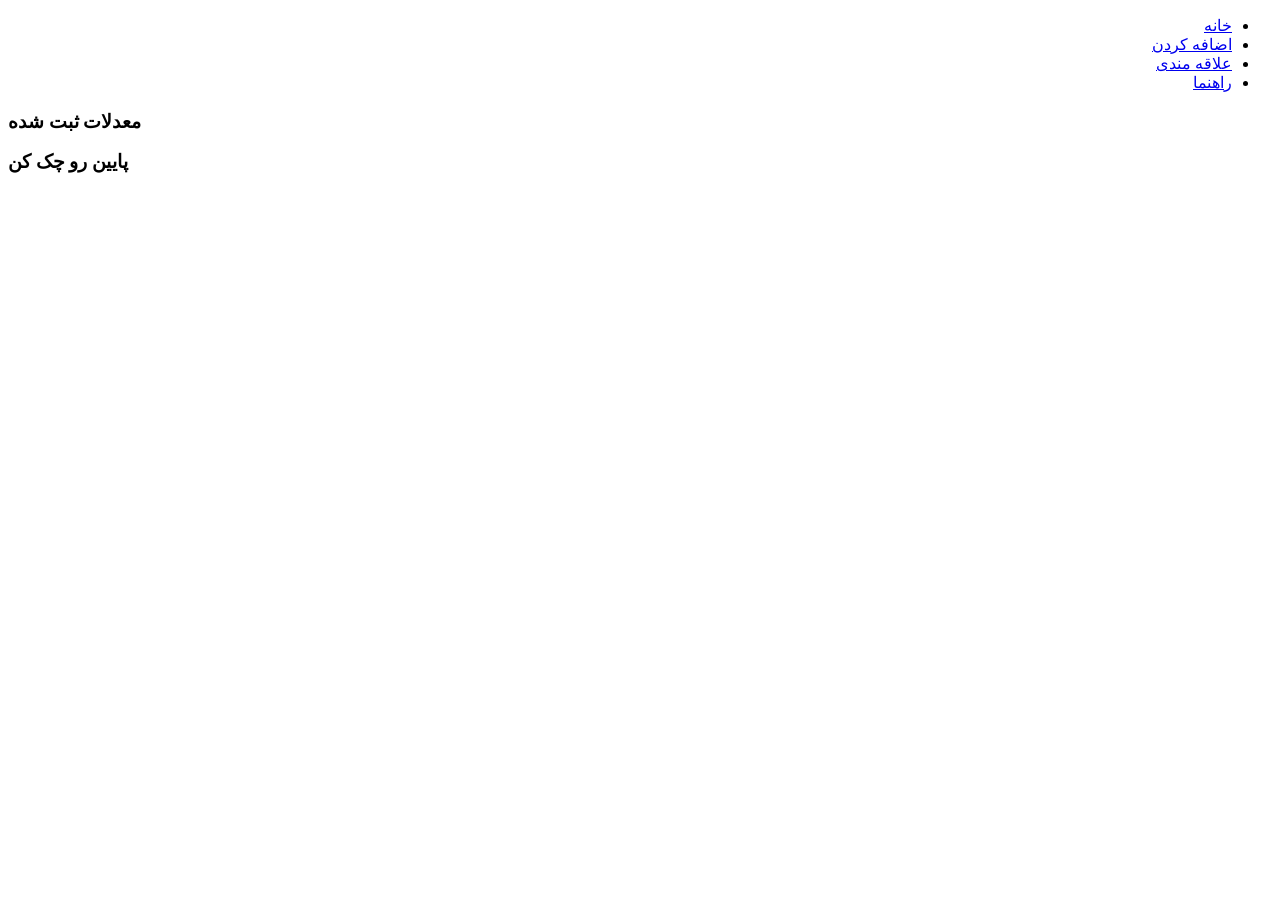
==== index.html @ 63e92a00 "Create index.html" ====
<!DOCTYPE html>
<html>

<head>
  <meta charset="UTF-8">
  <meta name="viewport" content="width=device-width, initial-scale=1">
  <meta http-equiv="refresh" context="1">
  <title>صفحه خانه</title>
  <link rel="stylesheet" href="style.css">
</head>

<body>
  <nav dir="rtl">
    <ul>
      <li><a href="index.html">خانه</a></li>
      <li><a href="add.html">اضافه کردن</a></li>
      <li><a href="favert.html">علاقه مندی</a></li>
      <li><a href="gaid.html">راهنما</a></li>
    </ul>
  </nav>
  
  <main>
  <h3 class="h3">معدلات ثبت شده</h3>
  <h3 class="h31">پایین رو چک کن</h3>
  <div class="h">
    
  </div>
  <!---->
  <div class="card-m" id="m">
   
  </div>
  </main>
  <script src="js2.js"></script>
  
</body>

</html>
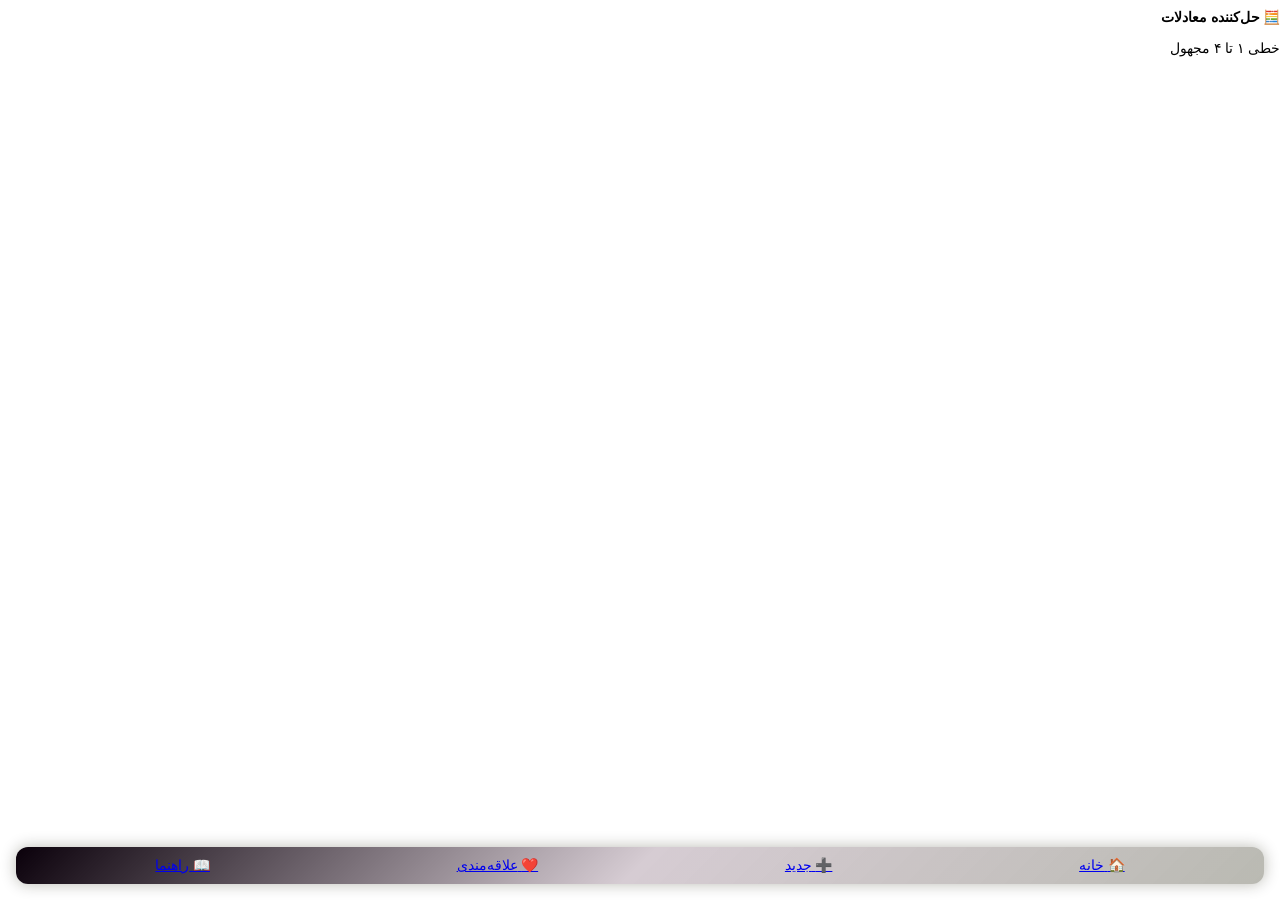
==== commit 1c9d305c: "Update index.html" ====
--- a/index.html
+++ b/index.html
@@ -1,37 +1,58 @@
 <!DOCTYPE html>
-<html>
-
+<html lang="fa" dir="rtl">
 <head>
   <meta charset="UTF-8">
-  <meta name="viewport" content="width=device-width, initial-scale=1">
-  <meta http-equiv="refresh" context="1">
-  <title>صفحه خانه</title>
+  <meta name="viewport" content="width=device-width, initial-scale=1.0">
+  <title>خانه | حل‌کننده معادلات</title>
   <link rel="stylesheet" href="style.css">
+  <!-- فونت وزیرمتن از CDN -->
+  <link href="https://cdn.fontcdn.ir/font/vazir/Vazir.css" rel="stylesheet">
 </head>
+<body>
 
-<body>
-  <nav dir="rtl">
-    <ul>
-      <li><a href="index.html">خانه</a></li>
-      <li><a href="add.html">اضافه کردن</a></li>
-      <li><a href="favert.html">علاقه مندی</a></li>
-      <li><a href="gaid.html">راهنما</a></li>
-    </ul>
+  <!-- هدر -->
+  <header class="app-header">
+    <h1>🧮 حل‌کننده معادلات</h1>
+    <p>خطی ۱ تا ۴ مجهول</p>
+  </header>
+
+  <!-- محتوای اصلی -->
+  <main class="main-content" id="mainContent">
+    <!-- کارت‌های معادلات توسط js ساخته می‌شوند -->
+  </main>
+
+  <!-- منوی پایین (نوار ناوبری) -->
+  <nav class="bottom-nav">
+    <a href="index.html" class="nav-item active">
+      <span class="nav-icon">🏠</span>
+      <span class="nav-label">خانه</span>
+    </a>
+    <a href="add.html" class="nav-item">
+      <span class="nav-icon">➕</span>
+      <span class="nav-label">جدید</span>
+    </a>
+    <a href="favert.html" class="nav-item">
+      <span class="nav-icon">❤️</span>
+      <span class="nav-label">علاقه‌مندی</span>
+    </a>
+    <a href="gaid.html" class="nav-item">
+      <span class="nav-icon">📖</span>
+      <span class="nav-label">راهنما</span>
+    </a>
   </nav>
-  
-  <main>
-  <h3 class="h3">معدلات ثبت شده</h3>
-  <h3 class="h31">پایین رو چک کن</h3>
-  <div class="h">
-    
+
+  <!-- مودال تأیید حذف -->
+  <div id="modalOverlay" class="modal-overlay" style="display:none;">
+    <div class="modal-box">
+      <p id="modalMessage">آیا مطمئن هستید؟</p>
+      <div class="modal-actions">
+        <button id="modalConfirm" class="btn btn-danger">بله، حذف شود</button>
+        <button id="modalCancel" class="btn btn-secondary">انصراف</button>
+      </div>
+    </div>
   </div>
-  <!---->
-  <div class="card-m" id="m">
-   
-  </div>
-  </main>
+
   <script src="js2.js"></script>
-  
 </body>
+</html>
 
-</html>
--- a/style.css
+++ b/style.css
@@ -0,0 +1,476 @@
+* {
+  box-sizing: border-box;
+  font-size: 14px;
+}
+
+body {
+  background: linear-gradient(145deg, rgba(0.4, 78.6, 89.2, .9));
+  margin: 0;
+  padding-bottom: 70px;
+}
+
+nav {
+  background: linear-gradient(135deg, rgba(10, 0.100, 10.444, 2.3), rgba(50, 0.10, 35, 0.2),rgba(25, 25, 0, 0.3)) ;
+
+  position: fixed; 
+  bottom: 0;
+  left: 0;
+  right: 0;
+  margin: 0 16px 16px;
+  box-shadow: 0 0 15px rgba(25, 25, 0, 0.3);
+  text-align: center;
+  display: flex; 
+  justify-content: space-around;
+  align-items: center;
+  padding: 10px 16px;
+  border-radius: 12px;
+  z-index: 1;
+}
+
+nav ul {
+  list-style:none;
+  padding: 0;
+  margin: 0;
+  display:  flex; 
+  justify-content: space-around;
+  width: 100%;
+}
+
+nav ul li {
+  padding: 10px;
+  text-align: center;
+}
+
+nav ul li a {
+  color: red;
+  text-decoration: none;
+}
+
+
+.h3 {
+  text-shadow: 0 0 15px rgba(l9.8, 67.7, 56, 0.5);
+  text-align: center;
+  justify-content: center;
+  font-size: bold;
+  font: 1em caption, sans-serif;
+  position: fixed;
+  border: 1px solid yellow;
+  right: 40%;
+  top: 20px;
+  z-index: 3;
+  opacity: 0.2;
+  color: white;
+  
+  animation: bg 0.7s ease infinite;
+}
+.h31 {
+  text-shadow: 0 0 15px rgba(l9.8, 67.7, 56, 0.5);
+  text-align: center;
+  justify-content: center;
+  font-size: bold;
+  font: 1em caption, sans-serif;
+  position: fixed;
+  border: 1px solid yellow;
+  right: 40%;
+  top: 60px;
+  z-index:
+    3;
+  opacity: 0.2;
+  color: white;
+  
+  animation: bg 0.9s  infinite;
+}
+
+
+.h {
+  background: black;
+  width: 100%;
+  height: 100px;
+  
+  align-items: center;
+  justify-items: center;
+  white-space: nowrap;
+  overflow: auto;
+  position: fixed;
+  top: 0;
+  right: 0;
+  z-index:  1;
+}
+
+.mk {
+  position: absolute;
+  top: 100px;
+  right: 25px;
+  font-family: Georgia, 'Times New Roman', Times, serif; 
+  font-size: 30px;
+  border: 3px dashed black;
+  
+  animation: move 0.9s infinite;
+}
+
+.rect 
+  {
+  background: rgba(0, 0, 125, 0.5);
+  backdrop-filter: blur(14px);
+  width: 250px;
+  height: 120px;
+  margin: 120px 5px 100px 100px;
+  border-radius: 12px;
+  
+  align-items: center;
+  justify-items: center;
+  position: relative;
+}
+  
+.rect .title {
+  direction: rtl;
+  position: absolute;
+  justify-content: space-around;
+  content:'';
+  text-transform: capitalize;
+  right: 0;
+  margin-right: 5px;
+  margin-top: 5px;
+  background: red;
+  width: auto;
+  height: 30px;
+  border-radius: 5px;
+  z-index: 1;
+}   
+
+.rect .discription {
+  position: absolute; 
+  right: 0;
+  bottom: 50px;
+  margin-right: 0;
+  text-align: center;
+  justify-content: rtl;
+  background: lightblue;
+  width: 210px;
+  height: 35px;
+  border-radius:10px ;
+  overflow: auto;
+  white-space: nowrap;
+  z-index: 1;
+}
+
+.like {
+  text-decoration: none;
+  text-align: center;
+  background: green; 
+  margin-bottom: 10px;
+  width: 50px; 
+  height: 25px;
+  border-radius: 10px;
+  position: absolute;
+  bottom: 0;
+  right: 0;
+}
+
+.btn {
+  text-decoration: none;
+  text-align: center;
+  background: blue;
+  margin-bottom: 10px;
+  width: 50px;
+  height: 25px;
+  border-radius: 10px;
+  border: 1px solid grey;
+  position: absolute;
+  bottom: 0;
+  right: 80px;
+}
+
+.liked {
+  background: red;
+  border-radius: 12px;
+  border: 3px solid black;
+  overflow: hidden;
+}
+/*.rect .like:hover {
+  background-color: red;
+  z-index:1;
+  color: green;
+}
+
+.rect .like:active {
+  background-color: green;
+  z-index: 1;
+  color: red;
+}*/
+.t {
+  align-items: center;
+  justify-content: center;
+  background: green;
+
+  font-size: 100px;
+}
+
+.main {
+  justify-content: center;
+  justify-items: center;
+  align-items: center;
+  text-align: center;
+  background: lightcoral;
+  backdrop-filter: blur(4px);
+  width: 380px;
+  height: 550px; 
+  border-radius: 12px;
+  overflow: auto;
+  white-space: nowrap;
+  
+  position:  fixed; 
+  right: 4%;
+  
+  padding: 30px;
+  margin-top: 20px;
+  border-radius: 8px;
+  box-shadow: 0 2px 8px rgba(0, 0, 0, 0.1);
+}
+
+
+.main label {
+  display: block;
+  margin-bottom: 10px;
+  font-weight: bold;
+}
+
+.main select {
+  padding: 8px;
+  font-size: 16px;
+  margin-bottom: 20px;
+}
+
+.main a {
+  display: inline-block;
+  padding: 10px 20px;
+  background: #007bff;
+  color: white;
+  text-decoration: none;
+  border-radius: 5px;
+  width: 150px;
+  height: 50px;
+  position: absolute;
+  bottom: 110px;
+  right: 40%;
+}
+
+.main .slover{
+  background: gray;
+  width: 100%;
+  height: 50%;
+  border-radius: 5px;
+  border: 2px dashed black;
+  box-shadow: 0 0 30px rgba(25, 0, 0, 0.9);
+  white-space: nowrap;
+  overflow: auto;
+} 
+
+
+.equation-row {
+    margin-bottom: 12px;
+    font-size: 18px;
+}
+
+input {
+    width: 60px;
+    padding: 5px;
+    margin: 3px;
+}
+
+.solve-btn {
+    display: inline-block;
+    margin-top: 20px;
+    padding: 10px 20px;
+    background: #4CAF50;
+    color: white;
+    text-decoration: none;
+    border-radius: 8px;
+}
+
+.solve-btn:hover {
+    background: #388E3C;
+}
+
+.result-box {
+    margin-top: 20px;
+    padding: 15px;
+    background: #f4f4f4;
+    border-radius: 10px;
+    white-space: nowrap;
+    overflow: auto;
+}
+ 
+
+.num {
+  text-align: center;
+  background: skyblue;
+  position: absolute;
+  left: 0;
+  top:  -10px; 
+  
+  white-space: nowrap;
+  overflow: auto;
+  width: 35px;
+  height: 20px;
+  border-radius: 12px;
+  z-index: 8;
+}
+
+.num1 {
+  margin-top: 0;
+  margin: 0 0 0 0; 
+  position: absolute;
+  left: 0;
+  z-index: 8;
+}
+
+ 
+.slover {
+  overflow: auto;
+  white-space: nowrap; 
+} 
+
+/* استایل مودال سفارشی */
+.custom-modal-overlay {
+    position: fixed;
+    top: 0; left: 0; width: 100%; height: 100%;
+    background: rgba(0, 0, 0, 0.5);
+    display: none; /* در ابتدا مخفی است */
+    justify-content: center;
+    align-items: center;
+    z-index: 1000;
+}
+
+.custom-modal {
+    background: white;
+    padding: 20px;
+    border-radius: 12px;
+    text-align: center;
+    box-shadow: 0 4px 15px rgba(0,0,0,0.2);
+    max-width: 300px;
+    width: 90%;
+}
+
+.modal-buttons {
+    display: flex;
+    justify-content: space-around;
+    margin-top: 20px;
+}
+
+.btn-confirm { background: #e74c3c; color: white; border: none; padding: 8px 15px; border-radius: 5px; cursor: pointer; }
+.btn-cancel { background: #95a5a6; color: white; border: none; padding: 8px 15px; border-radius: 5px; cursor: pointer; }
+
+
+@keyframes bg{
+  0%{
+    transition: all 2s;
+    border: 1px solid green;
+    border-right-width: 10px;
+    border-left-width: 0;
+    color: yellow;
+    opacity: 1;
+  }  
+  100% {
+    transition: all 2s;
+    border: 1px solid green;
+    border-left-width: 10px;
+    border-right-width: 0;
+    color: yellow;
+    opacity: 1;
+  }
+  
+  10% {transition: all 2s;
+    border: 1px solid blue; 
+    border-left-width: 10px;
+    border-right-width: 0;
+    color: red;
+    opacity: 0.4;}
+  40% {transition: all 2s;
+    border: 1px solid salmon;
+border-right-width: 10px;
+color: brown;
+opacity:0.6;}
+  50% {transition: all 2s;
+    border: 1px solid aqua;
+border-right-width: 10px;
+border-left-width: 0;
+color: lightblue;
+opacity: 0.8;}
+  70% {transition: all 2s;
+    border: 1px solid yellowgreen;
+border-left-width: 10px;
+border-right-width: 0;
+color: blueviolet;
+opacity: 0.09;}
+  90% {
+    transition: all 2s;
+    border: 1px solid khaki;
+border-right-width: 10px;
+border-left-width:0;
+color: orchid;
+opacity: 0.10;}
+}
+
+
+@keyframes move{
+  0%,  100% {
+    transition: all 2s;
+    background: red;
+    border-color: red;
+  }
+  
+  10% {
+    transition: all 2s;
+    background: green;
+    border-color: red;
+  }
+
+  20% {
+  transition: all 2s;
+  background: yellow;
+  border-color: black;
+}
+
+  30% {
+  transition: all 2s;
+  background: yellowgreen;
+  border-color: red;
+}
+
+  40% {
+  transition: all 2s;
+  background: black;
+  border-color: blue;
+}
+  
+  50% {
+  transition: all 2s;
+  background: honeydew;
+  border-color: red;
+}
+  
+  60% {
+  transition: all 2s;
+  background: black;
+  border-color: white;
+}
+
+ 70% {
+  transition: all 2s;
+  background: red;
+  border-color: blue;
+}
+
+ 80% {
+  transition: all 2s;
+  background: blueviolet;
+  border-color: khaki;
+}
+
+  90% {
+  transition: all 2s;
+  background: orchid;
+  border-color: orange;
+}
+  }
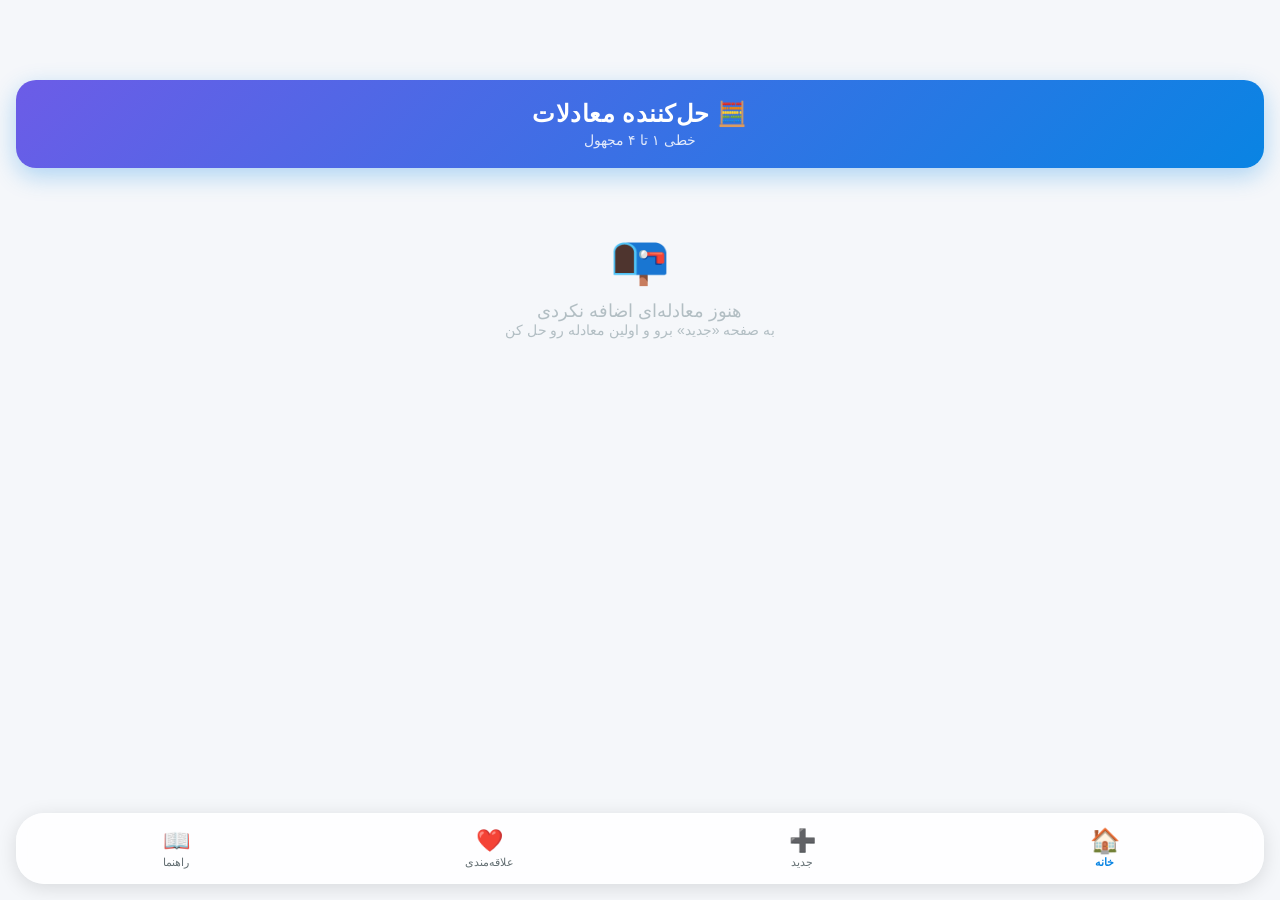
==== commit 5a601784: "Update index.html" ====
--- a/index.html
+++ b/index.html
@@ -52,7 +52,7 @@
     </div>
   </div>
 
-  <script src="js2.js"></script>
+  <script src="index.js"></script>
 </body>
 </html>
 
--- a/style.css
+++ b/style.css
@@ -1,476 +1,412 @@
+/* ===== RESET & BASE ===== */
 * {
+  margin: 0;
+  padding: 0;
   box-sizing: border-box;
+}
+
+body {
+  font-family: 'Vazir', Tahoma, sans-serif;
+  background: #f5f7fa;
+  color: #2d3436;
+  padding: 80px 16px 90px;
+  min-height: 100vh;
+  direction: rtl;
+}
+
+/* ===== HEADER ===== */
+.app-header {
+  text-align: center;
+  background: linear-gradient(135deg, #6c5ce7, #0984e3);
+  color: #fff;
+  padding: 20px 16px;
+  border-radius: 20px;
+  margin-bottom: 24px;
+  box-shadow: 0 8px 24px rgba(9, 132, 227, 0.3);
+}
+
+.app-header h1 {
+  font-size: 24px;
+  font-weight: 700;
+  letter-spacing: 0.5px;
+}
+
+.app-header p {
   font-size: 14px;
-}
-
-body {
-  background: linear-gradient(145deg, rgba(0.4, 78.6, 89.2, .9));
-  margin: 0;
-  padding-bottom: 70px;
-}
-
-nav {
-  background: linear-gradient(135deg, rgba(10, 0.100, 10.444, 2.3), rgba(50, 0.10, 35, 0.2),rgba(25, 25, 0, 0.3)) ;
-
-  position: fixed; 
-  bottom: 0;
-  left: 0;
-  right: 0;
-  margin: 0 16px 16px;
-  box-shadow: 0 0 15px rgba(25, 25, 0, 0.3);
+  opacity: 0.85;
+  margin-top: 4px;
+}
+
+/* ===== MAIN CONTENT ===== */
+.main-content {
+  max-width: 600px;
+  margin: 0 auto;
+}
+
+/* ===== BOTTOM NAVIGATION ===== */
+.bottom-nav {
+  position: fixed;
+  bottom: 16px;
+  left: 16px;
+  right: 16px;
+  background: rgba(255, 255, 255, 0.85);
+  backdrop-filter: blur(12px);
+  -webkit-backdrop-filter: blur(12px);
+  display: flex;
+  justify-content: space-around;
+  align-items: center;
+  padding: 10px 8px;
+  border-radius: 28px;
+  box-shadow: 0 4px 20px rgba(0, 0, 0, 0.12);
+  z-index: 1000;
+  border: 1px solid rgba(255, 255, 255, 0.3);
+}
+
+.nav-item {
+  display: flex;
+  flex-direction: column;
+  align-items: center;
+  text-decoration: none;
+  color: #636e72;
+  font-size: 11px;
+  transition: all 0.2s;
+  padding: 4px 12px;
+  border-radius: 16px;
+}
+
+.nav-item .nav-icon {
+  font-size: 22px;
+  margin-bottom: 2px;
+}
+
+.nav-item.active {
+  color: #0984e3;
+  font-weight: 700;
+}
+
+.nav-item.active .nav-icon {
+  transform: scale(1.1);
+}
+
+/* ===== کارت معادله در صفحه خانه ===== */
+.equation-card {
+  background: #fff;
+  border-radius: 16px;
+  padding: 16px 18px;
+  margin-bottom: 14px;
+  box-shadow: 0 2px 12px rgba(0, 0, 0, 0.06);
+  border-right: 5px solid #0984e3;
+  transition: all 0.2s;
+  display: flex;
+  flex-direction: column;
+  gap: 8px;
+}
+
+.equation-card .eq-title {
+  font-size: 16px;
+  font-weight: 600;
+  color: #2d3436;
+}
+
+.equation-card .eq-text {
+  font-size: 15px;
+  color: #2d3436;
+  background: #f8f9fa;
+  padding: 8px 12px;
+  border-radius: 10px;
+  direction: ltr;
+  text-align: left;
+  font-family: 'Courier New', monospace;
+  overflow-x: auto;
+  white-space: nowrap;
+}
+
+.equation-card .eq-actions {
+  display: flex;
+  gap: 10px;
+  justify-content: flex-end;
+}
+
+.equation-card .eq-index {
+  font-size: 12px;
+  color: #b2bec3;
+  font-weight: 600;
+}
+
+/* ===== دکمه‌ها ===== */
+.btn {
+  display: inline-flex;
+  align-items: center;
+  justify-content: center;
+  gap: 6px;
+  padding: 8px 16px;
+  border: none;
+  border-radius: 30px;
+  font-family: 'Vazir', Tahoma, sans-serif;
+  font-size: 14px;
+  font-weight: 500;
+  cursor: pointer;
+  transition: all 0.2s;
+  text-decoration: none;
+  background: #dfe6e9;
+  color: #2d3436;
+}
+
+.btn-primary {
+  background: #0984e3;
+  color: #fff;
+  box-shadow: 0 4px 12px rgba(9, 132, 227, 0.3);
+}
+.btn-primary:hover { background: #0873c7; transform: translateY(-2px); }
+
+.btn-success {
+  background: #00b894;
+  color: #fff;
+  box-shadow: 0 4px 12px rgba(0, 184, 148, 0.3);
+}
+.btn-success:hover { background: #00a381; transform: translateY(-2px); }
+
+.btn-danger {
+  background: #e17055;
+  color: #fff;
+  box-shadow: 0 4px 12px rgba(225, 112, 85, 0.3);
+}
+.btn-danger:hover { background: #d63031; transform: translateY(-2px); }
+
+.btn-secondary {
+  background: #b2bec3;
+  color: #2d3436;
+}
+.btn-secondary:hover { background: #a0aab0; }
+
+.btn-block {
+  width: 100%;
+  padding: 14px;
+  font-size: 16px;
+}
+
+.btn-like {
+  background: transparent;
+  font-size: 22px;
+  padding: 4px 8px;
+  transition: transform 0.2s;
+}
+.btn-like:hover { transform: scale(1.2); }
+
+.btn-delete {
+  background: transparent;
+  color: #e17055;
+  font-size: 18px;
+  padding: 4px 8px;
+}
+.btn-delete:hover { background: #fceae8; border-radius: 30px; }
+
+/* ===== صفحه افزودن (solver) ===== */
+.solver-card {
+  background: #fff;
+  border-radius: 24px;
+  padding: 24px 20px;
+  box-shadow: 0 4px 20px rgba(0, 0, 0, 0.06);
+}
+
+.selector-row {
+  display: flex;
+  align-items: center;
+  gap: 12px;
+  margin-bottom: 20px;
+  flex-wrap: wrap;
+}
+
+.selector-row label {
+  font-weight: 600;
+  font-size: 15px;
+}
+
+.select-box {
+  padding: 8px 16px;
+  border-radius: 30px;
+  border: 2px solid #dfe6e9;
+  font-family: 'Vazir', Tahoma, sans-serif;
+  font-size: 14px;
+  background: #fff;
+  outline: none;
+  transition: border 0.2s;
+}
+.select-box:focus { border-color: #0984e3; }
+
+.solver-container {
+  background: #f8f9fa;
+  border-radius: 16px;
+  padding: 16px;
+  margin-bottom: 20px;
+  min-height: 120px;
+}
+
+.equation-row {
+  display: flex;
+  flex-wrap: wrap;
+  align-items: center;
+  justify-content: center;
+  gap: 6px 4px;
+  background: #fff;
+  padding: 10px 12px;
+  border-radius: 12px;
+  margin-bottom: 10px;
+  box-shadow: 0 1px 6px rgba(0,0,0,0.04);
+  direction: ltr;
+}
+
+.equation-row input {
+  width: 52px;
+  padding: 6px 4px;
+  border: 2px solid #dfe6e9;
+  border-radius: 8px;
   text-align: center;
-  display: flex; 
-  justify-content: space-around;
-  align-items: center;
-  padding: 10px 16px;
-  border-radius: 12px;
-  z-index: 1;
-}
-
-nav ul {
-  list-style:none;
-  padding: 0;
-  margin: 0;
-  display:  flex; 
-  justify-content: space-around;
-  width: 100%;
-}
-
-nav ul li {
-  padding: 10px;
+  font-size: 15px;
+  font-family: 'Courier New', monospace;
+  transition: border 0.2s;
+}
+.equation-row input:focus {
+  border-color: #0984e3;
+  outline: none;
+}
+
+.equation-row .var-label {
+  font-weight: 700;
+  font-size: 15px;
+  color: #2d3436;
+  margin: 0 2px;
+}
+
+.equation-row .op {
+  font-weight: 700;
+  color: #636e72;
+  margin: 0 2px;
+}
+
+.eq-sign {
+  font-weight: 700;
+  font-size: 18px;
+  margin: 0 6px;
+  color: #2d3436;
+}
+
+/* ===== جواب و مراحل ===== */
+.result-box {
+  margin-top: 16px;
+  padding: 16px;
+  border-radius: 16px;
+  background: #e8f4fd;
+  border-right: 5px solid #0984e3;
+  font-weight: 600;
+  font-size: 16px;
   text-align: center;
-}
-
-nav ul li a {
-  color: red;
-  text-decoration: none;
-}
-
-
-.h3 {
-  text-shadow: 0 0 15px rgba(l9.8, 67.7, 56, 0.5);
+  display: none;
+  direction: ltr;
+}
+
+.steps-box {
+  margin-top: 16px;
+  padding: 16px;
+  border-radius: 16px;
+  background: #f0f0f0;
+  border-right: 5px solid #00b894;
+  font-size: 14px;
+  display: none;
+  direction: ltr;
+  max-height: 300px;
+  overflow-y: auto;
+  font-family: 'Courier New', monospace;
+  white-space: pre-wrap;
+  line-height: 1.8;
+}
+
+/* ===== مودال ===== */
+.modal-overlay {
+  position: fixed;
+  top: 0; left: 0; width: 100%; height: 100%;
+  background: rgba(0, 0, 0, 0.5);
+  backdrop-filter: blur(4px);
+  display: none;
+  justify-content: center;
+  align-items: center;
+  z-index: 2000;
+}
+
+.modal-box {
+  background: #fff;
+  padding: 28px 24px;
+  border-radius: 24px;
+  max-width: 340px;
+  width: 90%;
   text-align: center;
-  justify-content: center;
-  font-size: bold;
-  font: 1em caption, sans-serif;
-  position: fixed;
-  border: 1px solid yellow;
-  right: 40%;
-  top: 20px;
-  z-index: 3;
-  opacity: 0.2;
-  color: white;
-  
-  animation: bg 0.7s ease infinite;
-}
-.h31 {
-  text-shadow: 0 0 15px rgba(l9.8, 67.7, 56, 0.5);
-  text-align: center;
-  justify-content: center;
-  font-size: bold;
-  font: 1em caption, sans-serif;
-  position: fixed;
-  border: 1px solid yellow;
-  right: 40%;
-  top: 60px;
-  z-index:
-    3;
-  opacity: 0.2;
-  color: white;
-  
-  animation: bg 0.9s  infinite;
-}
-
-
-.h {
-  background: black;
-  width: 100%;
-  height: 100px;
-  
-  align-items: center;
-  justify-items: center;
-  white-space: nowrap;
-  overflow: auto;
-  position: fixed;
-  top: 0;
-  right: 0;
-  z-index:  1;
-}
-
-.mk {
-  position: absolute;
-  top: 100px;
-  right: 25px;
-  font-family: Georgia, 'Times New Roman', Times, serif; 
-  font-size: 30px;
-  border: 3px dashed black;
-  
-  animation: move 0.9s infinite;
-}
-
-.rect 
-  {
-  background: rgba(0, 0, 125, 0.5);
-  backdrop-filter: blur(14px);
-  width: 250px;
-  height: 120px;
-  margin: 120px 5px 100px 100px;
-  border-radius: 12px;
-  
-  align-items: center;
-  justify-items: center;
-  position: relative;
-}
-  
-.rect .title {
-  direction: rtl;
-  position: absolute;
-  justify-content: space-around;
-  content:'';
-  text-transform: capitalize;
-  right: 0;
-  margin-right: 5px;
-  margin-top: 5px;
-  background: red;
-  width: auto;
-  height: 30px;
-  border-radius: 5px;
-  z-index: 1;
-}   
-
-.rect .discription {
-  position: absolute; 
-  right: 0;
-  bottom: 50px;
-  margin-right: 0;
-  text-align: center;
-  justify-content: rtl;
-  background: lightblue;
-  width: 210px;
-  height: 35px;
-  border-radius:10px ;
-  overflow: auto;
-  white-space: nowrap;
-  z-index: 1;
-}
-
-.like {
-  text-decoration: none;
-  text-align: center;
-  background: green; 
-  margin-bottom: 10px;
-  width: 50px; 
-  height: 25px;
-  border-radius: 10px;
-  position: absolute;
-  bottom: 0;
-  right: 0;
-}
-
-.btn {
-  text-decoration: none;
-  text-align: center;
-  background: blue;
-  margin-bottom: 10px;
-  width: 50px;
-  height: 25px;
-  border-radius: 10px;
-  border: 1px solid grey;
-  position: absolute;
-  bottom: 0;
-  right: 80px;
-}
-
-.liked {
-  background: red;
-  border-radius: 12px;
-  border: 3px solid black;
-  overflow: hidden;
-}
-/*.rect .like:hover {
-  background-color: red;
-  z-index:1;
-  color: green;
-}
-
-.rect .like:active {
-  background-color: green;
-  z-index: 1;
-  color: red;
-}*/
-.t {
-  align-items: center;
-  justify-content: center;
-  background: green;
-
-  font-size: 100px;
-}
-
-.main {
-  justify-content: center;
-  justify-items: center;
-  align-items: center;
-  text-align: center;
-  background: lightcoral;
-  backdrop-filter: blur(4px);
-  width: 380px;
-  height: 550px; 
-  border-radius: 12px;
-  overflow: auto;
-  white-space: nowrap;
-  
-  position:  fixed; 
-  right: 4%;
-  
-  padding: 30px;
-  margin-top: 20px;
-  border-radius: 8px;
-  box-shadow: 0 2px 8px rgba(0, 0, 0, 0.1);
-}
-
-
-.main label {
-  display: block;
-  margin-bottom: 10px;
-  font-weight: bold;
-}
-
-.main select {
-  padding: 8px;
+  box-shadow: 0 20px 60px rgba(0,0,0,0.3);
+}
+
+.modal-box p {
   font-size: 16px;
   margin-bottom: 20px;
-}
-
-.main a {
-  display: inline-block;
-  padding: 10px 20px;
-  background: #007bff;
-  color: white;
-  text-decoration: none;
-  border-radius: 5px;
-  width: 150px;
-  height: 50px;
-  position: absolute;
-  bottom: 110px;
-  right: 40%;
-}
-
-.main .slover{
-  background: gray;
-  width: 100%;
-  height: 50%;
-  border-radius: 5px;
-  border: 2px dashed black;
-  box-shadow: 0 0 30px rgba(25, 0, 0, 0.9);
-  white-space: nowrap;
-  overflow: auto;
-} 
-
-
-.equation-row {
-    margin-bottom: 12px;
-    font-size: 18px;
-}
-
-input {
-    width: 60px;
-    padding: 5px;
-    margin: 3px;
-}
-
-.solve-btn {
-    display: inline-block;
-    margin-top: 20px;
-    padding: 10px 20px;
-    background: #4CAF50;
-    color: white;
-    text-decoration: none;
-    border-radius: 8px;
-}
-
-.solve-btn:hover {
-    background: #388E3C;
-}
-
-.result-box {
-    margin-top: 20px;
-    padding: 15px;
-    background: #f4f4f4;
-    border-radius: 10px;
-    white-space: nowrap;
-    overflow: auto;
-}
- 
-
-.num {
+  color: #2d3436;
+}
+
+.modal-actions {
+  display: flex;
+  gap: 12px;
+  justify-content: center;
+}
+
+/* ===== راهنما ===== */
+.guide-card {
+  background: #fff;
+  border-radius: 16px;
+  padding: 18px 20px;
+  margin-bottom: 16px;
+  box-shadow: 0 2px 12px rgba(0,0,0,0.05);
+  border-right: 5px solid #6c5ce7;
+}
+
+.guide-card h2 {
+  font-size: 18px;
+  margin-bottom: 10px;
+  color: #2d3436;
+}
+
+.guide-card ul {
+  list-style: none;
+  padding-right: 0;
+}
+.guide-card ul li {
+  padding: 6px 0;
+  border-bottom: 1px solid #f1f2f6;
+  font-size: 14px;
+  display: flex;
+  align-items: center;
+  gap: 8px;
+}
+
+.badge-like { background: #e17055; color: #fff; padding: 2px 10px; border-radius: 30px; font-size: 13px; }
+.badge-delete { background: #d63031; color: #fff; padding: 2px 10px; border-radius: 30px; font-size: 13px; }
+.badge-danger { background: #e17055; color: #fff; padding: 2px 12px; border-radius: 30px; font-size: 13px; }
+.badge-primary { background: #0984e3; color: #fff; padding: 2px 12px; border-radius: 30px; font-size: 13px; }
+
+/* ===== حالت خالی ===== */
+.empty-state {
   text-align: center;
-  background: skyblue;
-  position: absolute;
-  left: 0;
-  top:  -10px; 
-  
-  white-space: nowrap;
-  overflow: auto;
-  width: 35px;
-  height: 20px;
-  border-radius: 12px;
-  z-index: 8;
-}
-
-.num1 {
-  margin-top: 0;
-  margin: 0 0 0 0; 
-  position: absolute;
-  left: 0;
-  z-index: 8;
-}
-
- 
-.slover {
-  overflow: auto;
-  white-space: nowrap; 
-} 
-
-/* استایل مودال سفارشی */
-.custom-modal-overlay {
-    position: fixed;
-    top: 0; left: 0; width: 100%; height: 100%;
-    background: rgba(0, 0, 0, 0.5);
-    display: none; /* در ابتدا مخفی است */
-    justify-content: center;
-    align-items: center;
-    z-index: 1000;
-}
-
-.custom-modal {
-    background: white;
-    padding: 20px;
-    border-radius: 12px;
-    text-align: center;
-    box-shadow: 0 4px 15px rgba(0,0,0,0.2);
-    max-width: 300px;
-    width: 90%;
-}
-
-.modal-buttons {
-    display: flex;
-    justify-content: space-around;
-    margin-top: 20px;
-}
-
-.btn-confirm { background: #e74c3c; color: white; border: none; padding: 8px 15px; border-radius: 5px; cursor: pointer; }
-.btn-cancel { background: #95a5a6; color: white; border: none; padding: 8px 15px; border-radius: 5px; cursor: pointer; }
-
-
-@keyframes bg{
-  0%{
-    transition: all 2s;
-    border: 1px solid green;
-    border-right-width: 10px;
-    border-left-width: 0;
-    color: yellow;
-    opacity: 1;
-  }  
-  100% {
-    transition: all 2s;
-    border: 1px solid green;
-    border-left-width: 10px;
-    border-right-width: 0;
-    color: yellow;
-    opacity: 1;
+  padding: 40px 20px;
+  color: #b2bec3;
+  font-size: 18px;
+}
+
+.empty-state .icon {
+  font-size: 48px;
+  display: block;
+  margin-bottom: 12px;
+}
+
+/* ===== ریسپانسیو ===== */
+@media (max-width: 480px) {
+  .equation-row input { width: 44px; font-size: 13px; }
+  .equation-row { padding: 8px 6px; gap: 3px; }
+  .app-header h1 { font-size: 20px; }
+  .nav-item .nav-icon { font-size: 20px; }
   }
-  
-  10% {transition: all 2s;
-    border: 1px solid blue; 
-    border-left-width: 10px;
-    border-right-width: 0;
-    color: red;
-    opacity: 0.4;}
-  40% {transition: all 2s;
-    border: 1px solid salmon;
-border-right-width: 10px;
-color: brown;
-opacity:0.6;}
-  50% {transition: all 2s;
-    border: 1px solid aqua;
-border-right-width: 10px;
-border-left-width: 0;
-color: lightblue;
-opacity: 0.8;}
-  70% {transition: all 2s;
-    border: 1px solid yellowgreen;
-border-left-width: 10px;
-border-right-width: 0;
-color: blueviolet;
-opacity: 0.09;}
-  90% {
-    transition: all 2s;
-    border: 1px solid khaki;
-border-right-width: 10px;
-border-left-width:0;
-color: orchid;
-opacity: 0.10;}
-}
-
-
-@keyframes move{
-  0%,  100% {
-    transition: all 2s;
-    background: red;
-    border-color: red;
-  }
-  
-  10% {
-    transition: all 2s;
-    background: green;
-    border-color: red;
-  }
-
-  20% {
-  transition: all 2s;
-  background: yellow;
-  border-color: black;
-}
-
-  30% {
-  transition: all 2s;
-  background: yellowgreen;
-  border-color: red;
-}
-
-  40% {
-  transition: all 2s;
-  background: black;
-  border-color: blue;
-}
-  
-  50% {
-  transition: all 2s;
-  background: honeydew;
-  border-color: red;
-}
-  
-  60% {
-  transition: all 2s;
-  background: black;
-  border-color: white;
-}
-
- 70% {
-  transition: all 2s;
-  background: red;
-  border-color: blue;
-}
-
- 80% {
-  transition: all 2s;
-  background: blueviolet;
-  border-color: khaki;
-}
-
-  90% {
-  transition: all 2s;
-  background: orchid;
-  border-color: orange;
-}
-  }
